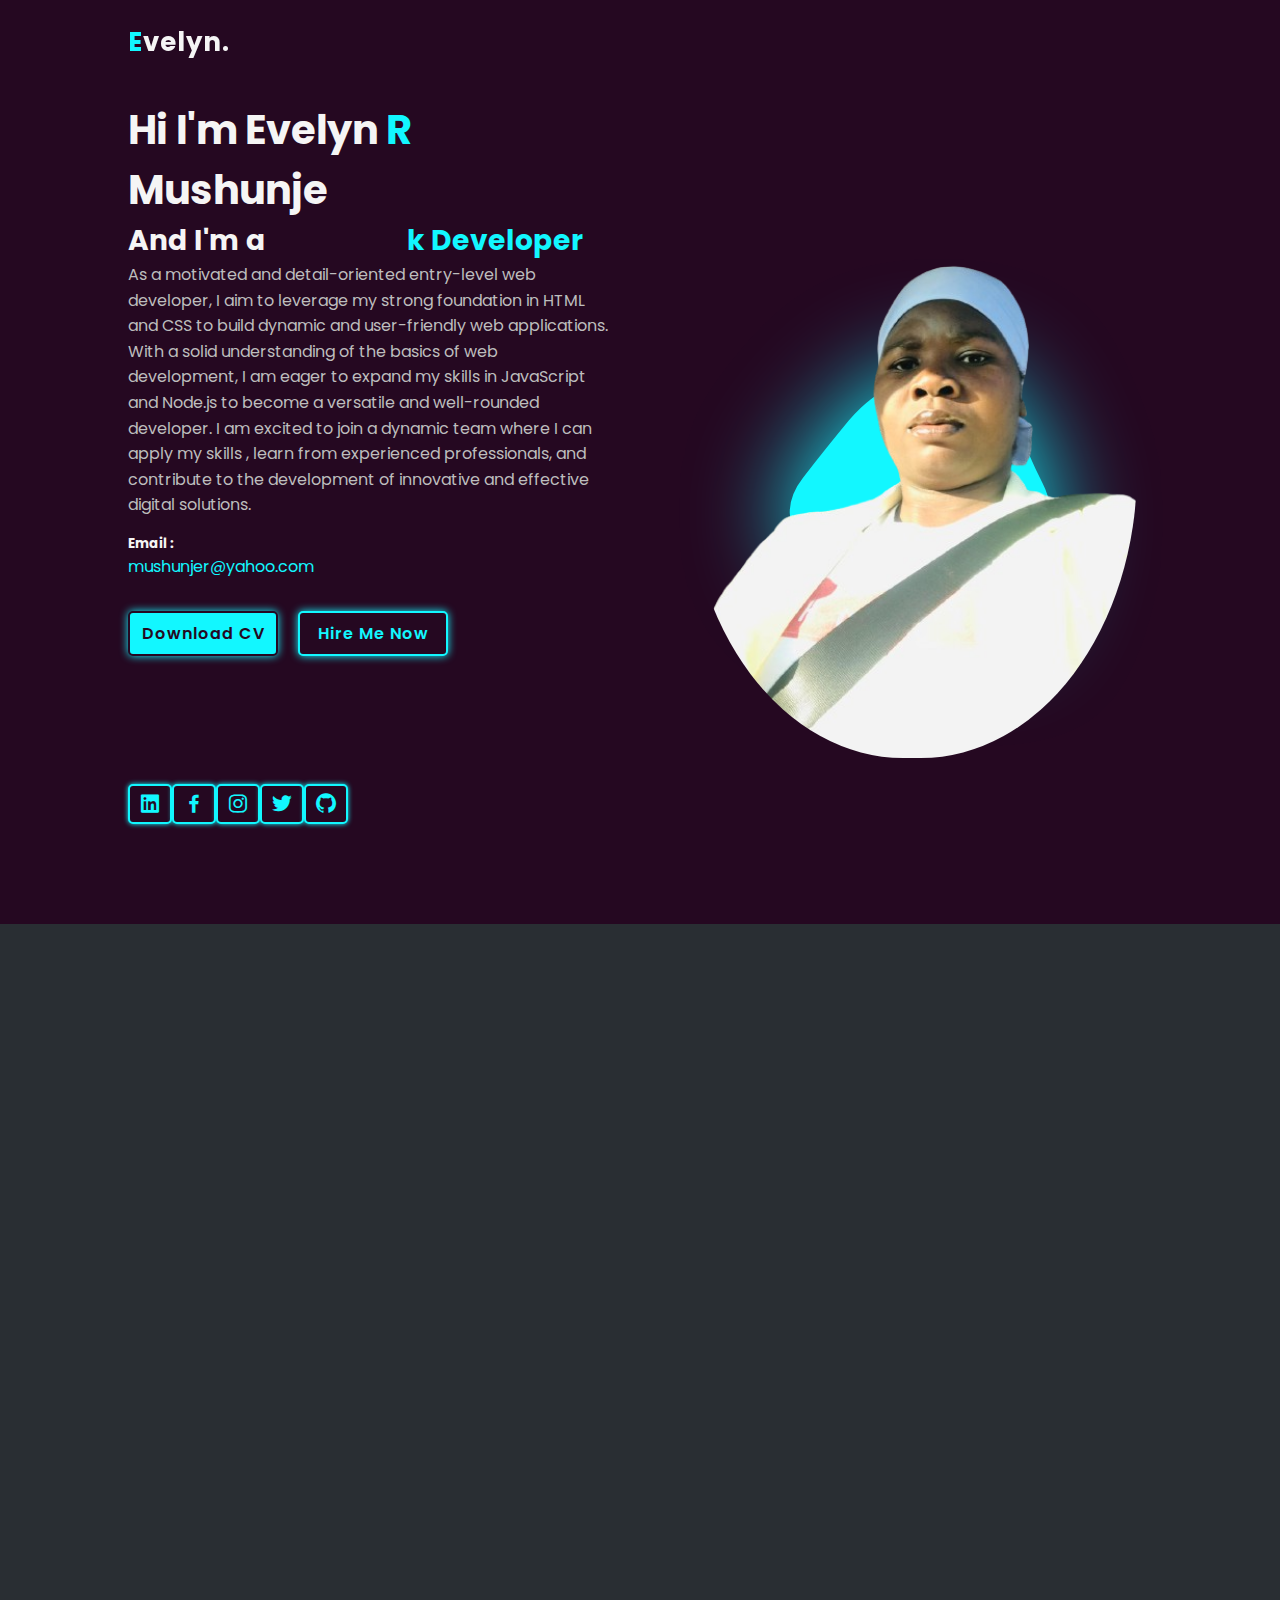
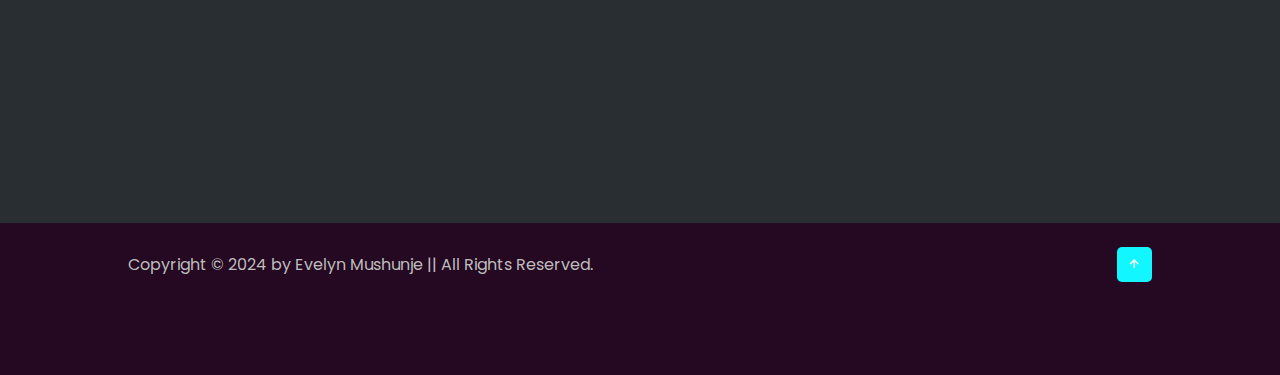
==== index.html @ db82468d "My first commit" ====
<!DOCTYPE html>
<html lang="en">
<head>
    <meta charset="UTF-8">
    <meta http-equiv="X-UA-Compatible" content="IE=edge">
    <meta name="viewport" content="width=device-width, initial-scale=1.0">
    <title>My Portfolio</title>
    <link rel="stylesheet" href="style.css">
    <link href='https://unpkg.com/boxicons@2.1.4/css/boxicons.min.css' rel='stylesheet'>
</head>
<body>
      <!--header site-->
      <header>
        <div class="logo"><span>E</span>velyn.</div>
        <ul class="navlist">
            <li><a href="#home" style="--i:1;">Home</a> </li>
            <li><a href="#about"style="--i:2;" >About</a> </li>
            <li><a href="#services" style="--i:3;" >Services</a> </li>
            <li><a href="#skills" style="--i:4;" >Skills</a> </li>
            <li><a href="#portfolio" style="--i:5;" >Portfolio</a> </li>
            <li><a href="#contact" style="--i:6;" >Contact</a> </li>
        </ul>
        <div id="menu-icon" class="bx bx-menu"></div>
      </header>

      <!--home section-->
      <section id="home" class="home">
        <div class="home-content scroll-scale">
            <h1> Hi I'm Evelyn <span>R</span> Mushunje</h1>
            <div class="change-text">
                <h3>And  I'm a</h3>
                <h3>
                    <span class="word"> Full-Stack &nbsp; Developer</span>
                    <span class="word"> Content &nbsp; Creator</span>
                    <span class="word"> Graphic &nbsp;  Designer</span>
                </h3>
            </div>

              <p>   As a motivated and detail-oriented entry-level web developer, I aim to leverage my strong foundation
                in HTML and CSS to build dynamic and user-friendly web applications. With a solid understanding of 
                the basics of web development, I am eager to expand my skills in JavaScript and Node.js to become a 
                versatile and well-rounded developer. I am excited to join a dynamic team where I can apply my skills
                , learn from experienced professionals, and contribute to the development of innovative and effective 
                digital solutions.</p>

             <div class="info-box">
                <div class="email-info">
                    <h5>Email :</h5>
                    <span>mushunjer@yahoo.com</span>
                </div>
               <!-- <div class="email-info">
                    <h5>Email :</h5>
                    <span>mushunjer@yahoo.com</span>
                </div>-->
             </div> 

             <div class="btn-box">
                <a href="#" class="btn">Download CV</a>
                <a href="#contact" class="btn">Hire Me Now</a>
             </div>  

             <div class="social-icons">
                <a href="https://www.linkedin.com/in/evelyn-mushunje-63509b126/"><i class='bx bxl-linkedin-square' ></i></a>
                <a href="#"><i class='bx bxl-facebook' ></i></a>
                <a href="#"><i class='bx bxl-instagram'></i></a>
                <a href="#"><i class='bx bxl-twitter'></i></a>
                <a href="https://github.com/Ms-Eve"><i class='bx bxl-github'></i></a>
             </div>

        </div>

        <div class="home-image scroll-scale">
            <div class="img-box">
                <img src="img/Eve.png" alt="">
            </div>

            <div class="liquid-shape">
                <svg viewBox="0 0 500 500" xmlns="http://www.w3.org/2000/svg" xmlns:xlink="http://www.w3.org/1999/xlink" width="100%" id="blobSvg">
                    <path fill="#12f7ff">
                        <animate attributeName="d"
                        dur="20000ms"
                        repeatCount="indefinite"
                        values="
                        M400.5,288Q382,326,372,385.5Q362,445,306,428.5Q250,412,212.5,396.5Q175,381,122.5,367.5Q70,354,43,302Q16,250,55,205Q94,160,
                        121,116.5Q148,73,199,53Q250,33,302,52Q354,71,371.5,120.5Q389,170,404,210Q419,250,400.5,288Z;
                        
                        M457.5,310.5Q459,371,414,414Q369,457,309.5,445.5Q250,434,203,423.5Q156,413,126,376Q96,339,55.5,294.5Q15,250,44,199Q73,148,
                        118,124Q163,100,206.5,73.5Q250,47,299,64Q348,81,365.5,127Q383,173,419.5,211.5Q456,250,457.5,310.5Z;
                        
                        M441.5,311.5Q463,373,417.5,417Q372,461,311,466.5Q250,472,211.5,428Q173,384,117,371.5Q61,359,63.5,304.5Q66,250,92,212Q118,
                        174,129,116.5Q140,59,195,49Q250,39,312,37.5Q374,36,407.5,88Q441,140,430.5,195Q420,250,441.5,311.5Z;

                        M464.5,307.5Q448,365,409.5,412.5Q371,460,310.5,473Q250,486,198.5,457Q147,428,108.5,391Q70,354,78,302Q86,250,69,193Q52,136,
                        97.5,100Q143,64,196.5,58Q250,52,303.5,58.5Q357,65,399.5,102Q442,139,461.5,194.5Q481,250,464.5,307.5Z;

                        M419,288.5Q383,327,360,363.5Q337,400,293.5,423.5Q250,447,192,448.5Q134,450,95.5,406Q57,362,76,306Q95,250,76.5,194.5Q58,139,
                        96.5,94.5Q135,50,192.5,41.5Q250,33,294,65.5Q338,98,377,126Q416,154,435.5,202Q455,250,419,288.5Z;

                        M400.5,288Q382,326,372,385.5Q362,445,306,428.5Q250,412,212.5,396.5Q175,381,122.5,367.5Q70,354,43,302Q16,250,55,205Q94,160,
                        121,116.5Q148,73,199,53Q250,33,302,52Q354,71,371.5,120.5Q389,170,404,210Q419,250,400.5,288Z;

                        M428.5,292Q395,334,369.5,373Q344,412,297,417Q250,422,190,440Q130,458,120.5,394Q111,330,71.5,290Q32,250,47.5,196Q63,142,98.5,
                        95Q134,48,192,68Q250,88,287.5,104Q325,120,368.5,138Q412,156,437,203Q462,250,428.5,292Z;

                        M413,294.5Q404,339,373,374.5Q342,410,296,406Q250,402,198,416Q146,430,120,385Q94,340,54,295Q14,250,26,189Q38,128,82,82Q126,
                        36,188,26Q250,16,300.5,45Q351,74,395.5,107Q440,140,431,195Q422,250,413,294.5Z;

                        "
                        ></animate>
                    </path>
                  </svg>
            </div>

            <div class="liquid-shape">
                <svg viewBox="0 0 500 500" xmlns="http://www.w3.org/2000/svg" xmlns:xlink="http://www.w3.org/1999/xlink" width="100%" id="blobSvg">
                    <path fill="#12f7ff">
                        <animate attributeName="d"
                        dur="20000ms"
                        repeatCount="indefinite"
                        values="
                        M400.5,288Q382,326,372,385.5Q362,445,306,428.5Q250,412,212.5,396.5Q175,381,122.5,367.5Q70,354,43,302Q16,250,55,205Q94,160,
                        121,116.5Q148,73,199,53Q250,33,302,52Q354,71,371.5,120.5Q389,170,404,210Q419,250,400.5,288Z;
                        
                        M457.5,310.5Q459,371,414,414Q369,457,309.5,445.5Q250,434,203,423.5Q156,413,126,376Q96,339,55.5,294.5Q15,250,44,199Q73,148,
                        118,124Q163,100,206.5,73.5Q250,47,299,64Q348,81,365.5,127Q383,173,419.5,211.5Q456,250,457.5,310.5Z;
                        
                        M441.5,311.5Q463,373,417.5,417Q372,461,311,466.5Q250,472,211.5,428Q173,384,117,371.5Q61,359,63.5,304.5Q66,250,92,212Q118,
                        174,129,116.5Q140,59,195,49Q250,39,312,37.5Q374,36,407.5,88Q441,140,430.5,195Q420,250,441.5,311.5Z;

                        M464.5,307.5Q448,365,409.5,412.5Q371,460,310.5,473Q250,486,198.5,457Q147,428,108.5,391Q70,354,78,302Q86,250,69,193Q52,136,
                        97.5,100Q143,64,196.5,58Q250,52,303.5,58.5Q357,65,399.5,102Q442,139,461.5,194.5Q481,250,464.5,307.5Z;

                        M419,288.5Q383,327,360,363.5Q337,400,293.5,423.5Q250,447,192,448.5Q134,450,95.5,406Q57,362,76,306Q95,250,76.5,194.5Q58,139,
                        96.5,94.5Q135,50,192.5,41.5Q250,33,294,65.5Q338,98,377,126Q416,154,435.5,202Q455,250,419,288.5Z;

                        M400.5,288Q382,326,372,385.5Q362,445,306,428.5Q250,412,212.5,396.5Q175,381,122.5,367.5Q70,354,43,302Q16,250,55,205Q94,160,
                        121,116.5Q148,73,199,53Q250,33,302,52Q354,71,371.5,120.5Q389,170,404,210Q419,250,400.5,288Z;

                        M428.5,292Q395,334,369.5,373Q344,412,297,417Q250,422,190,440Q130,458,120.5,394Q111,330,71.5,290Q32,250,47.5,196Q63,142,98.5,
                        95Q134,48,192,68Q250,88,287.5,104Q325,120,368.5,138Q412,156,437,203Q462,250,428.5,292Z;

                        M413,294.5Q404,339,373,374.5Q342,410,296,406Q250,402,198,416Q146,430,120,385Q94,340,54,295Q14,250,26,189Q38,128,82,82Q126,
                        36,188,26Q250,16,300.5,45Q351,74,395.5,107Q440,140,431,195Q422,250,413,294.5Z;

                        "
                        ></animate>
                    </path>
                  </svg>
            </div>
        </div>
      </section>

      <!--about section-->

      <section id="about" class="about">
        <div class="img-about scroll-scale">
            <img src="img/Eve3.png" alt="">
            <div class="info-about1">
               <span>1</span>
               <p>Years of Experience </p>
            </div>
            <div class="info-about2">
               <span>5+</span>
               <p>Complete Projects</p>
            </div>
            <div class="info-about3">
               <span>4+</span>
               <p> Happy Clients</p>
            </div>
        </div>

        <div class="about-content scroll-scale">
            <span>Information about me</span>
            <h2>About Me</h2>
            <h3>Let me introduce myself   </h3>
                As a creative and detail-oriented individual, I'm passionate about combining my skills in web development 
                and graphic design to create visually stunning and user-friendly digital experiences. With a solid 
                foundation in HTML,CSS and PhP. I've had the opportunity to build a range of web applications that showcase my
                 attention to detail and design sensibilities. I'm also proficient in using Canva to create engaging 
                 graphics, illustrations, and social media content that resonate with audiences. Currently, I'm expanding</p>

                 <div class="btn-box">
                    <a href="#more-info" class="btn read-more">Read More</a>
                 </div>

                 <div class="more-info">
                 <p>
                  my skills in JavaScript and Node.js, excited to learn from the best and contribute to innovative projects.
                   I'm always looking for opportunities to collaborate with like-minded individuals who share my passion for
                    design, technology, and creative problem-solving. I'm eager to join a dynamic team where I can apply my 
                skills, learn from experienced professionals, and grow as a developer.
                <br>
                <br> AREAS OF STRENGTH<br>

                ➡ Front-End Development - Front-End, web-based solutions, to meet business demand.<br>
➡ Creative Problem Solving - Researching new technologies, learning on the go, providing efficient solutions, quickly.<br>
➡ Systems Design - Creating highly reusable and scalable systems that provide real value to development efforts.<br>
➡ Requirements Analysis - Understanding operational requirements and translating them to technical specifications.<br>
➡ Teamwork - Using team synergy for innovative solutions and fixes, pioneering cutting edge business systems.<br>
➡ Communication - Training, reporting and presenting complex concepts in simple terms.<br>

<br>AREAS OF INTEREST<br>

➡ Designing robust, scalable and reusable software solutions to complex business requirements.<br>
➡ Building modular systems to create complex data ingress applications that create real value by supporting business intelligence.<br>
<br>
              
     </p> 
    </div>
    </div>
 </section>

      <!--services section------------------------>

      <section id="services" class="services">
      <div class="main-text scroll-scale">
        <span>what i will do for you</span>
        <h2>Our Services</h2>
      </div>

      <div class="section-services scroll-bottom">
        <div class="service-box">
            <i class='bx bxs-layer service-icon' ></i>
            <h3>Graphic Designer</h3>
            <p>
                As a graphic designer with a passion for visual storytelling, I help businesses and individuals bring their ideas to life through stunning graphics and designs. With a strong foundation in Canva, I've honed my skills in creating visually appealing designs that capture attention and communicate effectively.
            </p>
            <div class="btn-box service-btn">
                <a href="#" class="btn">Read More</a>
            </div>
        </div>

        <div class="service-box">
            <i class='bx bx-code-alt service-icon' ></i>
            <h3>Web Developer</h3>
            <p>
                As an entry-level web developer with a good background in PHP, Laravel, MySQL and CSS I help businesses and individuals build robust and scalable web applications that meet their needs. With a solid foundation in HTML and a willingness to learn and improve, I'm committed to delivering high-quality solutions that exceed expectations.
            </p>
            <div class="btn-box service-btn">
                <a href="#" class="btn">Read More</a>
            </div>
        </div>

        <div class="service-box">
            <i class='bx bx-desktop service-icon' ></i>
            <h3>Content Creator</h3>
            <p>
                As a skilled content creator, I craft high-quality content that resonates with audiences and drives results. With a strong foundation in writing, editing, and proofreading, I produce engaging articles, blog posts, and other written materials that meet your brand's unique needs.
            </p>
            <div class="btn-box service-btn">
                <a href="#" class="btn">Read More</a>
            </div>
        </div>
      </div>
    </section>


     <!--skill section------------------------>

      <section id="skills" class="skills">
        <div class="main-text scroll-scale">
            <span>technical and professional</span>
            <h2>My Skills</h2>
        </div>

       <div class="skill-main ">
        <div class="skill-left scroll-scale">
            <h3>Technical Skills</h3>

            <div class="skill-bar">
                <div class="info">
                    <p>HTML</p>
                    <p>60%</p>
                </div>
                <div class="bar">
                    <span class="html"></span>
                </div>
            </div>

            <div class="skill-bar">
                <div class="info">
                    <p>Figma</p>
                    <p>30%</p>
                </div>
                <div class="bar">
                    <span class="figma"></span>
                </div>
            </div>

            <div class="skill-bar">
                <div class="info">
                    <p>CSS</p>
                    <p>55%</p>
                </div>
                <div class="bar">
                    <span class="css"></span>
                </div>
            </div>

            <div class="skill-bar">
                <div class="info">
                    <p>JavaScript</p>
                    <p>20%</p>
                </div>
                <div class="bar">
                    <span class="javascript"></span>
                </div>
            </div>

            <div class="skill-bar">
                <div class="info">
                    <p>PhP</p>
                    <p>60%</p>
                </div>
                <div class="bar">
                    <span class="php"></span>
                </div>
            </div>

            <div class="skill-bar">
                <div class="info">
                    <p>Laravel</p>
                    <p>40%</p>
                </div>
                <div class="bar">
                    <span class="laravel"></span>
                </div>
            </div>

            <div class="skill-bar">
                <div class="info">
                    <p>Canva</p>
                    <p>60%</p>
                </div>
                <div class="bar">
                    <span class="canva"></span>
                </div>
            </div>

            <div class="skill-bar">
                <div class="info">
                    <p>MySQL</p>
                    <p>60%</p>
                </div>
                <div class="bar">
                    <span class="mysql"></span>
                </div>
            </div>

        </div>
        <div class="skill-right scroll-scale">
            <h3>Proffessional Skills</h3>
            <div class="professional">
                <div class="box">
                    <div class="circle" data-dots="80" data-percent="90"></div>                   
                    <div class="text">
                        <big>90%</big>
                        <small>Team Work</small>
                    </div>
                </div>

                <div class="box">
                    <div class="circle" data-dots="80" data-percent="80"></div>
                    <div class="text">
                        <big>80%</big>
                        <small>Effective Communication</small>
                    </div>
                </div>

                <div class="box">
                        <div class="circle" data-dots="80" data-percent="65"></div>
                    <div class="text">
                        <big>65%</big>
                        <small>Requirements Analysis</small>
                    </div>
                </div>

                <div class="box">
                    <div class="circle" data-dots="80" data-percent="85"></div>
                    <div class="text">
                        <big>85%</big>
                        <small>Creative Problem Solving</small>
                    </div>
                </div>

                <div class="box">
                    <div class="circle" data-dots="80" data-percent="75"></div>
                <div class="text">
                    <big>75%</big>
                    <small>Project Management</small>
                </div>
            </div>

            <div class="box">
                <div class="circle" data-dots="80" data-percent="65"></div>
            <div class="text">
                <big>65%</big>
                <small>Multitask</small>
            </div>
        </div>
            </div>
        </div>

       </div>
         
      </section>
     <!--skill section------------------------>

     <section id="portfolio" class="portfolio">
        <div class="main-text scroll-scale">
            <span>What I will do for you</span>
            <h2>Latest Projects</h2>
        </div>

        <div class="container">
            <div class="fillter-buttons scroll-scale">
                  <button class="button" data-filter="all">All</button>
                  <button class="button" data-filter=".blogs">Blogs</button>
                  <button class="button" data-filter=".e-commerce">E-commerce</button>
                  <button class="button" data-filter=".web_app">Small Projects</button>
            </div>
                  <div class="portfolio-gallery scroll-bottom">
                    <div class="port-box mix all blogs">
                        <div class="port-image">
                            <img src="img/blog.png" alt="">
                        </div>

                    <div class="port-content">
                        <h3>Blog</h3>
                        <p>"Crafting Compelling Content: My Blog on Writing, Editing, and More"
                        </p>
                        <a href="https://live-msevetrends.pantheonsite.io/"><i class='bx bx-link-external'></i></a>

                    </div>
                    </div>

                    <div class="port-box mix e-commerce">
                        <div class="port-image">
                            <img src="img/gem.png" alt="">
                        </div>

                    <div class="port-content">
                        <h3>E-Commerce</h3>
                        <p>"Coming Soon: Gem-Shoes E-Commerce: - Elevating Ecommerce Experiences"
                        <a href="https://gem-shoes.co.za"><i class='bx bx-link-external'></i></a>

                    </div>
                    </div>

                    <div class="port-box mix web_app">
                        <div class="port-image">
                            <img src="img/git.jpg" alt="">
                        </div>

                    <div class="port-content">
                        <h3>Git Repo</h3>
                        <p>"Code Snippets and Curiosities: A Showcase of My GitHub Projects"
                        </p>
                        <a href="https://github.com/Ms-Eve"><i class='bx bx-link-external'></i></a>

                    </div>
                    </div>
                  </div>
            </div>
     </section>

     <!--------------------contact section-->

     <section id="contact" class="contact">
        <div class="main-text scroll-scale">
            <span>ask me question</span>
            <h2>Contact Me</h2>
        </div>

        <form action="https://formspree.io/f/mvgpzqzq" class="scroll-bottom" method="post">
            <input type="text" placeholder="Your Name" name="name">
            <input type="text" placeholder="Your Email" name="email">
            <input type="text" placeholder="Your Address" name="Address">
            <input type="number" placeholder="Phone Number" name="placeholder">
            <textarea name="" id="" cols="30" rows="10" placeholder="Your Message"></textarea>
            <div class="btn-box formBtn">
                <button type="submit" class="btn">Send Message</button>
            </div>
        </form>
     </section>

     <!------footer--------------------->

     <footer>
        <p>Copyright &copy; 2024 by Evelyn Mushunje || All Rights Reserved.</p>
        <a href="#home"><i class='bx bx-up-arrow-alt'></i></a>
     </footer>
     <script src="mixitup.min.js"></script>
   <script src="script.js"></script>
</body>
</html>
---- style.css ----
@import url('https://fonts.googleapis.com/css2?family=Poppins:wght@100;200;300;400;500;600;700;800;900&display=swap');

*{
    padding: 0;
    margin: 0;
    box-sizing: border-box;
    list-style: none;
    scroll-behavior: smooth;
    text-decoration: none;
}

:root{
    --text-color:#f5f5f5;
    --hover-color:#12f7ff;
    --bg-color:#250821;
    --secon-bg-color:#292e33;
    --big-font:2.5rem;
    --normal-font:2rem;
    --neon-box-shadow:0 0 .5rem #12f7ff;
    --h2-font:3rem;
    --font-neon-text-shadow:0 0 10px rgba(18,247,255,0.3),
    0 0 20px rgba(18,247,255,0.3),
    0 0 30px rgba(18,247,255,0.3),
    0 0 40px rgba(18,247,255,0.3),
    0 0 70px rgba(18,247,255,0.3),
    0 0 80px rgba(18,247,255,0.3),
    0 0 100px rgba(18,247,255,0.3),
    0 0 150px rgba(18,247,255,0.3);
}


::-webkit-scrollbar{
    height: 0;
    width: .5rem;
}

::-webkit-scrollbar-track{
    background: var(--secon-bg-color);
}

::-webkit-scrollbar-thumb{
    background: var(--hover-color);
    border-radius: 5rem;
}




body{
    font-family: "Poppins",sans-serif;
    background-color: var(--bg-color);
    color: var(--text-color);
}

header{
    position: fixed;
    top: 0;
    left: 0;
    z-index: 1000;
    border-bottom: 1px solid transparent;
    display: flex;
    align-items: center;
    justify-content: space-between;
    width: 100%;
    padding: 20px 10%;
}

header.sticky{
    background: var(--bg-color);
    border-bottom: 1px solid var(--secon-bg-color);
    padding: 12px 10%;
}

.logo{
    font-size: 26px;
    font-weight: 700;
    letter-spacing: 1px;
}

span{
    color: var(--hover-color);
}

.navlist{
    display:flex;
}

.navlist a{
    display: inline-block;
    color: var(--text-color);
    font-weight: 500;
    padding: 10px 20px;
    animation: slideAnimation 1s ease forwards;
    animation-delay: calc(.3s * var(--i));
    opacity: 0;
}

.navlist a:hover{
    color:var(--hover-color);
    text-shadow: 0 0 10px rgba(18,247,255,0.6),
    0 0 20px rgba(18,247,255,0.6),
    0 0 30px rgba(18,247,255,0.6),
    0 0 40px rgba(18,247,255,0.6),
    0 0 70px rgba(18,247,255,0.6),
    0 0 80px rgba(18,247,255,0.6),
    0 0 100px rgba(18,247,255,0.6),
    0 0 150px rgba(18,247,255,0.6); 
}

.navlist a.active{
    color: var(--hover-color);
}
#menu-icon{
    font-size: 1.8rem;
    z-index: 10001;
    cursor: pointer;
    margin-left: 25px;
    background: var(--hover-color);
    border-radius: 3px;
    color: var(--secon-bg-color);
    display: none;
}

section{
    padding: 100px 10%;
}

.home{
    min-height: 100vh;
    height: 100%;
    width: 100%;
    display: grid;
    grid-template-columns: repeat(2,1fr);
    align-items: center;
    grid-gap: 4em;
}

.home-content{
    max-width: 600px;
}

.home-content h1{
    font-size: var(--big-font);
    font-weight: 700;
}

.change-text{
    font-size: 1.5rem;
    font-weight: 600;
}
.change-text h3{
    display: inline-flex;
    margin: 0;
    vertical-align: top;
}

.change-text h3 .word{
    position: absolute;
    display: flex;
    opacity: 0;
}

.change-text h3 .word .letter{
    transform-origin: center center 25px;
}

.change-text h3 .word .letter.out{
    transform: rotateX(90deg);
    transition: 0.32s cubic-bezier(0.6,0,0.7,0.2);
}

.change-text h3 .word .letter.in{
    transition: 0.38s ease;
}

.change-text h3 .word .letter.behind{
    transform: rotateX(-90deg);
}

.home-content p{
    color: #bdbdbd;
    line-height: 1.6;
}

.info-box{
    display: inline-flex;
    justify-content: space-between;
    align-items: center;
    width: 300px;
    margin: 1rem 0 2rem;
}

.btn-box{
    display: flex;
    justify-content: space-between;
    width: 320px;
    height: 45px;
}

.btn-box .btn{
    display: inline-flex;
    justify-content: center;
    align-items: center;
    width: 150px;
    height: 100%;
    background-color: var(--hover-color);
    color: var(--bg-color);
    font-size: 1rem;
    letter-spacing: 1px;
    font-weight: 600;
    transition: .6s;
    box-shadow: var(--neon-box-shadow);
    border-radius: 5px;
    position: relative;overflow: hidden;
    z-index: 1;
    border: 2px solid;
}

.btn:hover{
    color: var(--hover-color);
}

.btn::before{
    content: "";
    position: absolute;
    top: 0;
    left: 0;
    background: var(--bg-color);
    width: 0;
    height: 100%;
    z-index: -1;
    transition: .4s;
}

.btn:hover::before{
    width: 100%;
}

.btn:nth-child(2){
    background: var(--bg-color);
    color: var(--hover-color);
}

.btn:nth-child(2):hover{
       color: var(--bg-color);
}

.btn:nth-child(2)::before {
    background: var(--hover-color);
}

.social-icons{
    margin-top: 8rem;
    display: flex;
    justify-content: space-between;
    width: 220px;
    height: 40px;
}

.social-icons a{
    display: inline-flex;
    width: 50px;
    height: 100%;
    justify-content: center;
    align-items: center;
    background: var(--bg-color);
    color: var(--hover-color);
    border: 2px solid var(--hover-color);
    transition: .6s;
    box-shadow: 0 0 0.3rem #12f7ff;
    border-radius: 5px;
    position: relative;
    z-index: 1;
    overflow: hidden;
}

.social-icons a{
    font-size: 1.5rem;
}
.social-icons a:hover{
    color: var(--bg-color);
}

.social-icons a::before{
    content: "";
    position: absolute;
    left: 0;
    top: 0;
    width: 0;
    height: 100%;
    background: var(--hover-color);
    transition: .6s;
    z-index: -1;
}

.social-icons a:hover::before{
    width: 100%;
}

.home-image{
    position: relative;
}
.img-box{
    text-align: center;
}

.img-box img{
    width: 100%;
    max-width: 450px;
    height: auto;
    border-radius: 48%;
}

.liquid-shape{
    position: absolute;
    width: 70%;
    height: 70%;
    z-index: -1;
    top: 30%;
    left: 20%;
}

.liquid-shape:nth-child(2){
    filter: blur(50px);
}
/* about section...............*/

.about{
    display: flex;
    justify-content: center;
    align-items: center;
    grid-gap: 2em;
    background: var(--secon-bg-color);
}

.about .img-about{
    text-align: center;
    position: relative;
}

.about .img-about img{
    max-width: 600px;
    height: auto;
    border-radius: 50px;
}

.about-content span{
    color: #fdfdfd;
    font-size: .8rem;
    font-weight: 200;
    letter-spacing: 2px;
    text-transform: uppercase;
}

.about-content h2{
    color: var(--hover-color);
    font-weight: 700;
    font-size: var(--normal-font);
}

.about-content h3{
    font-weight: 600;
    font-size: 1.5rem;
    margin-bottom: .2rem;
}

.about-content p{
    color: #fdfdfd;
    font-weight: 300;
    margin-bottom: 1.5rem;
}

.info-about1,
.info-about2,
.info-about3{
    background: var(--bg-color);
    font-size: .5rem;
    position: absolute;
    padding: 10px;
    width: 90px;
    height: 90px;
    border-radius: 69% 31% 66% 34% / 21% 30% 70% 79%;
    display: block;
    box-shadow: var(--neon-box-shadow);
    border: 1px solid var(--hover-color);
    outline: 2px solid var(--bg-color);
    z-index: 100;
    animation: morph 6s linear infinite;
}

.info-about1{
    left: 50%;
    top: 46%;
}

.info-about2{
    left: 66%;
    top: 15%;
}

.info-about3{
    left: 61%;
    top: 80%;
}

.info-about span{
    color: var(--hover-color);
    font-size: 1rem;
    font-weight: 600;
}
.more-info {
    display: none;
  }

/*services section ---------------------------------------------*/

.main-text{
    width: 100%;
    text-align: center;
    margin-bottom: 2rem;
    color: var(--hover-color);
}
.main-text h2{
    font-weight: 700;
    font-size: var(--normal-font);
}

.main-text span{
    color: #fdfdfd;
    font-size: .8rem;
    font-weight: 200;
    letter-spacing: 2px;
    text-transform: uppercase;
}

.section-services{
    display: flex;
    justify-content: center;
    align-items: center;
    flex-wrap: wrap;
    grid-gap: 2rem;
}

.section-services .service-box{
    flex: 1 1 18rem;
    padding: 2rem 1rem 2rem;
    text-align: center;
    background: var(--secon-bg-color);
    transition: transform .4s;
    border-radius: 18px;
}

.service-btn{
    width: auto;
    justify-content: center;
}

.service-box:hover{
    transform: translateY(-.7rem);
}

.service-icon{
    border: 2px solid var(--hover-color);
    padding: 2rem;
    background: var(--bg-color);
    display: flex;
    align-items: center;
    font-size: 3rem;
    border-radius: 50%;
    position: relative;
    color: var(--hover-color);
    box-shadow: var(--neon-box-shadow);
    outline: 3px solid var(--bg-color);
}

.service-box h3{
    margin-top: 10px;
    font-size: 1.5rem;
}


.service-box p{
    margin: .5rem 0 1.5rem 0;
    font-weight: 300;
    letter-spacing: 1px;
    color: #bdbdbd;
    line-height: 1.6;
}
/*skills section ---------------------------------------------*/

.skills{
    background: var(--secon-bg-color);
}

.skill-main{
    width: 100%;
    display: grid;
    grid-template-columns: repeat(2,1fr);
    grid-row-gap:30px;
    grid-column-gap: 50px;
}

.skill-bar{
    margin-bottom: 2.3rem;

}

.skill-main h3{
    margin-bottom: 2rem;
    font-size: var(--normal-font);
    text-align: center;
}

.skill-left .skill-bar .info{
    display: flex;
    justify-content: space-between;
    align-items: center;
    padding: 0 10px;
}

.skill-left .skill-bar .bar{
    width: 100%;
    height: 10px;
    background-color: var(--bg-color);
    border-radius: 25px;
    margin-top: 10px;
    position: relative;
}

.skill-bar .bar span{
    width: 50%;
    height: 100%;
    position: absolute;
    left: 0;
    background: var(--hover-color);
    border-radius: 25px;
    box-shadow: var(--neon-box-shadow);
}

.skill-bar .bar .html{
    width: 60%;
    animation: html 2s;
}

.skill-bar .bar .figma{
    width: 30%;
    animation: figma 3s;
}

.skill-bar .bar .css{
    width: 55%;
    animation: css 4s;
}

.skill-bar .bar .javascript{
    width: 20%;
    animation: javascript 5s;
}

.skill-bar .bar .php{
    width: 60%;
    animation: php 6s;
}

.skill-bar .bar .laravel{
    width: 40%;
    animation: laravel 7s;
}

.skill-bar .bar .canva{
    width: 60%;
    animation: canva 8s;
}

.skill-bar .bar .mysql{
    width: 60%;
    animation: mysql 9s;
}
/* skill right---------------------------------*/

.professional{
    display: grid;
    grid-template-columns: 1fr 1fr;    
}

.box{
    position: relative;
    margin: 10px 0;
    flex: 1 1 15rem;
}

.box .text{
   text-align: center;
   color: #FFF;
   font-size: 1rem; 
}

.box .text big{
    font: 400;
    letter-spacing: 1px;
    position: absolute;
    top: 40%;
    left: 50%;
    transform: translate(-50%, -50%);
}

.box .text small{
    display: block;
    font-weight: 600;
}

.circle{
    width: 100%;
    height: 120px;
    display: flex;
    justify-content: center;
    align-items: center;
}

.circle .points{
    width: 2px;
    height: 10px;
    background-color: var(--bg-color);
    position: absolute;
    border-radius: 3px;
    transform: rotate(calc(var(--i)*var(--rot))) translateY(-45px);
    
}

.points.marked{
    animation: glow 0.04s linear forwards;
    animation-delay: calc(var(--i)*0.05s);
}

/*portfolio ------------------------------------------------*/

.fillter-buttons{
    margin: 2rem;
    text-align: center;
}

.fillter-buttons .button{
    background: none;
    outline: none;
    border: none;
    cursor: pointer;
    font-size: .85rem;
    font-weight: 600;
    letter-spacing: .4px;
    margin-left: 1.3rem;
    color:var(--text-color);
}

.fillter-buttons .button:hover{
    color: var(--hover-color);
}

.portfolio-gallery{
    display: grid;
    grid-template-columns: repeat(auto-fill , minmax(270px , 1fr));
    gap: 2rem;
}

.port-box{
    position: relative;
    border-radius: 15px;
    overflow: hidden;
    background: #292e33;
    display: flex;
    grid-template-rows: 1fr auto;
    align-items: center;
    border: 2px solid var(--hover-color);
    box-shadow: var(--neon-box-shadow);
}

.port-image{
    display: flex;
    align-items: center;
    justify-content: center;
    height: 100%;
    width: 100%;
}

.port-image img{
    width: 100%;
    opacity: .5s;
    height: 100%;
    transition: .5s;
}

.port-content{
    position: absolute;
    bottom: 0;
    left: 0;
    width: 100%;
    height: 100%;
    opacity: 0;
    background: linear-gradient(rgba(0,0,0,.2),#12f7ff);
    display: flex;
    align-items: center;
    justify-content: center;
    flex-direction: column;
    text-align: center;
    transition: 0.5s;
    padding: 0 2rem;
}

.port-box:hover .port-content{
           opacity: 1;
}

.port-box:hover .port-image img{
    transform: scale(1.1);
}

.port-content h3{
    font-size: 1.5rem;
    font-weight: 600;
}

.port-content p{
    font-size: .8rem;
    margin: 5px 0 15px 0;
}

.port-content a{
    background: #FFF;
    border-radius: 50%;
    display: inline-flex;
    justify-content: center;
    align-items: center;
    width: 50px;
    height: 50px;
    border: 1px solid var(--hover-color);
    outline: 2px solid #fff;
}

.port-content a i{
    font-size: 1.3rem;
    color: var(--secon-bg-color);
}

/*-----------------------------------------Contact section----------*/

.contact{
    background: var(--secon-bg-color);
    width: 100%;
}

.contact form{
    text-align: center;
    max-width: 50rem;
    margin: 1rem auto;
    margin-bottom: 3rem;
}

.contact form input,
.contact form textarea{
    width: 100%;
    color: var(--text-color);
    background: var(--bg-color);
    margin-bottom: .8rem;
    border: none;
    border-radius: 5px;
    padding: .7rem;
}

.contact form textarea{
    resize: none;
}

.formBtn{
    display: flex;
    justify-content: center;
    width: 100%;
}

.formBtn .btn{
    cursor: pointer;
    font-size: 1rem;
}

/*------footer---------*/

footer{
    padding: 1.5rem 10%;
    display: flex;
    align-items: center;
    justify-content: space-between;
}

footer p{
    color: #bdbdbd;   
}

footer a{
    display: inline-flex;
    justify-content: center;
    color: var(--text-color);
    background: var(--hover-color);
    padding: .6rem;
    border-radius: 5px;
}

footer a i{
    font-size: 1rem;
}
/*parallax------------------------------------------------*/

.scroll-scale{
    opacity: 0;
    transform: scale(.9);
    transition: all 2s;
}

.scroll-bottom{
    opacity: 0;
    transform: translateY(300px);
    transition: 3s;
}

.scroll-top{
    opacity: 0;
    transform: translateY(-300px);
    transition: 3s;
}

.show-items{
    opacity: 1;
    transform: translateX(0);
}
















/*keyframes ------------------------------------------------*/

@keyframes morph{
    0%,
    100%{
        border-radius: 40% 60% 70% 30% / 40% 40% 60% 50%;
    }
    30%{
        border-radius: 70% 30% 50% 50% / 30% 30% 70% 70%;
    }
    60%{
        border-radius: 100% 60% 60% 100% / 100% 100% 60% 60%;
    }
    80%{
        border-radius: 69% 31% 60% 34% / 21% 30% 70% 79%;
    }
}

@keyframes html{
    0% {
        width: 0%
    }
    100% {
         width: 60%;
    }
}

@keyframes figma{
    0% {
        width: 0%
    }
    100% {
         width: 30%;
    }
}

@keyframes css{
    0% {
        width: 0%
    }
    100% {
         width: 55%;
    }
}

@keyframes javascript{
    0% {
        width: 0%
    }
    100% {
         width: 20%;
    }
}

@keyframes php{
    0% {
        width: 0%
    }
    100% {
         width: 60%;
    }
}

@keyframes laravel{
    0% {
        width: 0%
    }
    100% {
         width: 40%;
    }
}

@keyframes canva{
    0% {
        width: 0%
    }
    100% {
         width: 60%;
    }
}

@keyframes mysql{
    0% {
        width: 0%
    }
    100% {
         width: 60%;
    }
}

@keyframes glow{
    0%{
        background: var(--bg-color);
        box-shadow: none;
    }
    100%{
        background: var(--hover-color);
        box-shadow: var(--neon-box-shadow);
    }
}

@keyframes slideAnimation{
    0%{
       opacity: 0;
       transform: translateY(100px);
    }
    100%{
        opacity: 1;
       transform: translateY(0);
    }
}






/*    Break Points*/

@media(max-width:991px){
    header,
    header.sticky{
        padding: 15px 5%;
    }
    footer{
        padding: 15px 5%;
    }
    section{
        padding: 50px 5%;
    }

    .navlist a{
        padding: 8px 15px;
    }

    :root{
        --big-font:2.2rem;
        --normal-font:1.8rem;
        --neon-box-shadow:0 0 .8rem #12f7ff;
        --h2-font:3rem;
    }

    .home-content{
        margin-top: 5rem;
    }

    .social-icons{
        margin-top: 2rem;
    }
}

@media(max-width:768px){
    #menu-icon{
        display: block;
        transition: all .4s ease;
    }

    #menu-icon.bx-x{
        transform: rotate(-180deg);
    }

    .navlist{
        display: flex;
        position: absolute;
        top: -1000px;
        right: 0;
        left: 0;
        flex-direction: column;
        background: var(--bg-color);
        text-align: left;
        padding: 0 5%;
        transition: all .4s ease;
    }

    .navlist a{
        display: block;
        padding-bottom: 1rem;
        font-size: 1rem;
    }

    .navlist.open{
         top: 100%;
    }

    .home{
        grid-template-columns: 1fr;
    }

    .home-image{
        margin-bottom: 5rem;
    }

    .liquid-shape{
       width: 80%;
       left: 18%;
       top:13% 
    }

    .about{
        flex-direction: column-reverse;
    }

    .skill-main{
        grid-template-columns: 1fr;
    }

    .fillter-buttons{
        margin: 2.5rem 0;
    }

    footer p{
        font-size: .9rem;
    }
}

@media(max-width:428px){
    html{
        font-size: 80%;
    }

    footer p{
        font-size: .6rem;
    }

    .fillter-buttons .button{
        font-size: .8rem;
    }

    .img-about img{
        width: 300px;
    }

    .info-about1,.info-about2,.info-about3{
        display: none;
    }

    .img-about p{
        font-size: 1rem;
    }
}
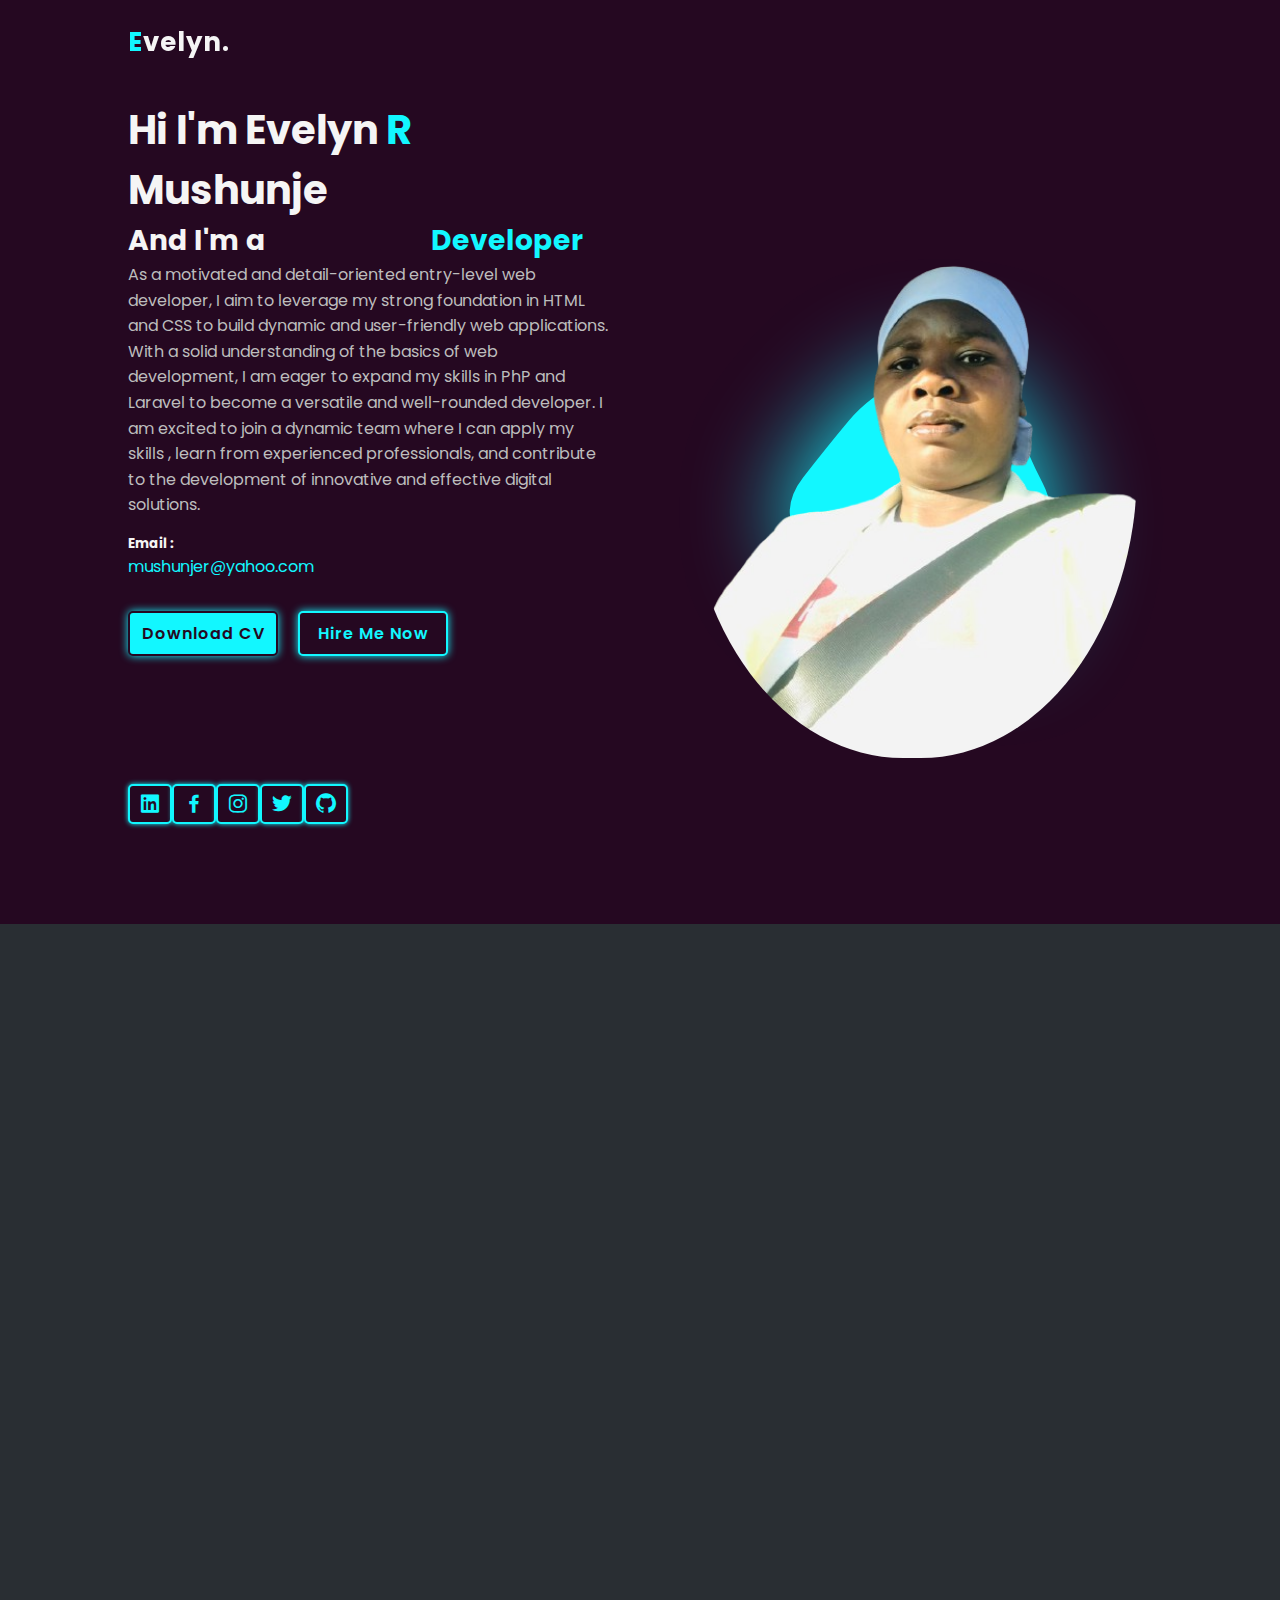
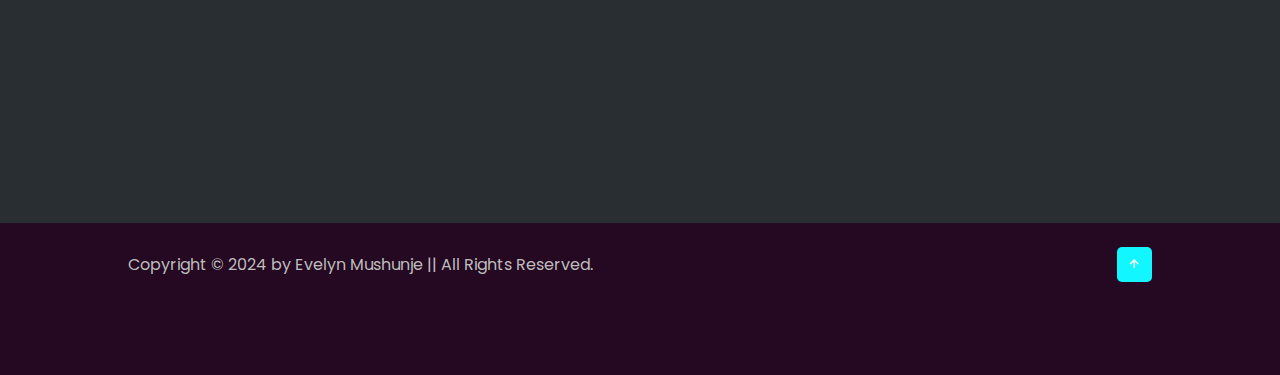
==== commit 8bd60d65: "Update index.html" ====
--- a/index.html
+++ b/index.html
@@ -38,7 +38,7 @@
 
               <p>   As a motivated and detail-oriented entry-level web developer, I aim to leverage my strong foundation
                 in HTML and CSS to build dynamic and user-friendly web applications. With a solid understanding of 
-                the basics of web development, I am eager to expand my skills in JavaScript and Node.js to become a 
+                the basics of web development, I am eager to expand my skills in PhP and Laravel to become a 
                 versatile and well-rounded developer. I am excited to join a dynamic team where I can apply my skills
                 , learn from experienced professionals, and contribute to the development of innovative and effective 
                 digital solutions.</p>
@@ -176,7 +176,7 @@
                 As a creative and detail-oriented individual, I'm passionate about combining my skills in web development 
                 and graphic design to create visually stunning and user-friendly digital experiences. With a solid 
                 foundation in HTML,CSS and PhP. I've had the opportunity to build a range of web applications that showcase my
-                 attention to detail and design sensibilities. I'm also proficient in using Canva to create engaging 
+                 attention to detail and design sensibilities. I'm also good in using Figma and Canva to create engaging 
                  graphics, illustrations, and social media content that resonate with audiences. Currently, I'm expanding</p>
 
                  <div class="btn-box">
@@ -473,10 +473,10 @@
         </div>
 
         <form action="https://formspree.io/f/mvgpzqzq" class="scroll-bottom" method="post">
-            <input type="text" placeholder="Your Name" name="name">
-            <input type="text" placeholder="Your Email" name="email">
-            <input type="text" placeholder="Your Address" name="Address">
-            <input type="number" placeholder="Phone Number" name="placeholder">
+            <input type="text" placeholder="Your Name" name="name" required >
+            <input type="text" placeholder="Your Email" name="email" required>
+            <input type="text" placeholder="Your Address" name="Address" required>
+            <input type="number" placeholder="Phone Number" name="placeholder" required>
             <textarea name="" id="" cols="30" rows="10" placeholder="Your Message"></textarea>
             <div class="btn-box formBtn">
                 <button type="submit" class="btn">Send Message</button>
@@ -493,4 +493,4 @@
      <script src="mixitup.min.js"></script>
    <script src="script.js"></script>
 </body>
-</html>+</html>
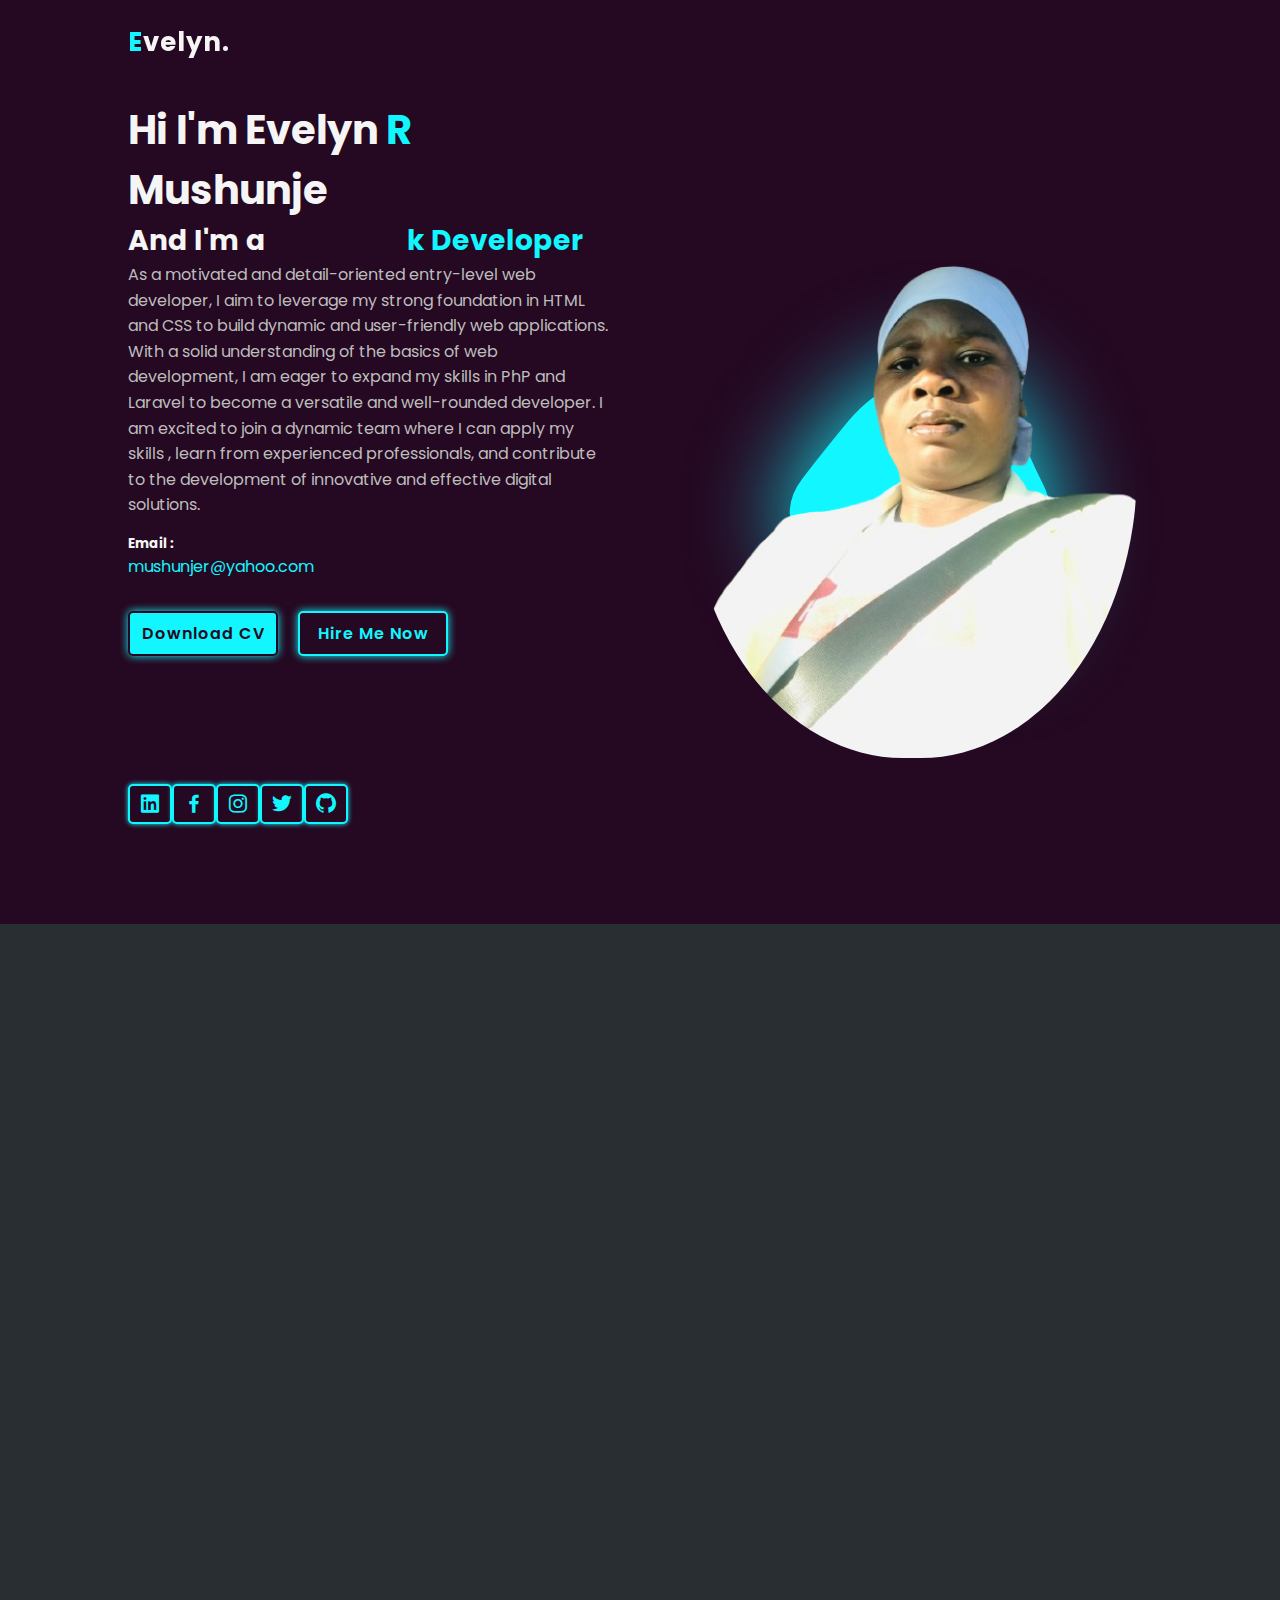
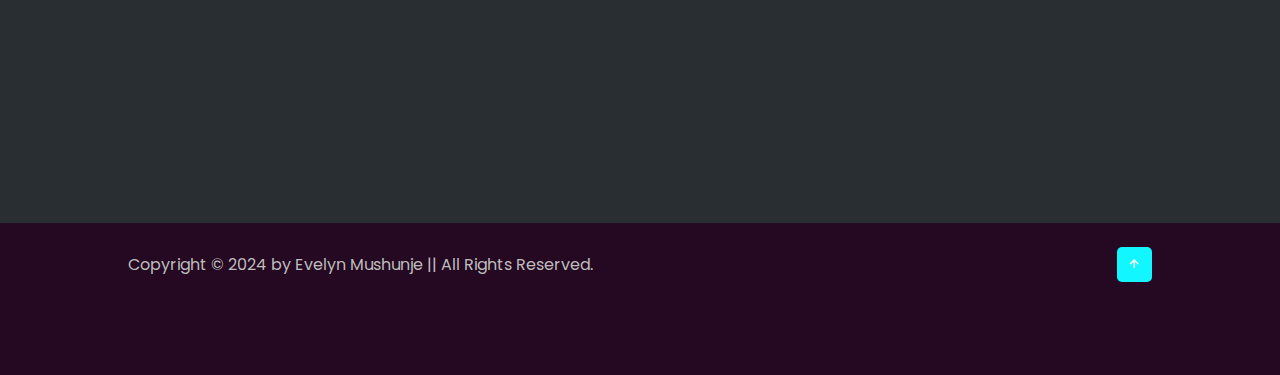
==== commit 01752875: "Update index.html" ====
--- a/index.html
+++ b/index.html
@@ -55,7 +55,7 @@
              </div> 
 
              <div class="btn-box">
-                <a href="#" class="btn">Download CV</a>
+                <a href="https://drive.google.com/file/d/1rbEPMtlBV4ze7NYfzT1DeIWQsk1qoI8C/view?usp=sharing" class="btn">Download CV</a>
                 <a href="#contact" class="btn">Hire Me Now</a>
              </div>  
 
